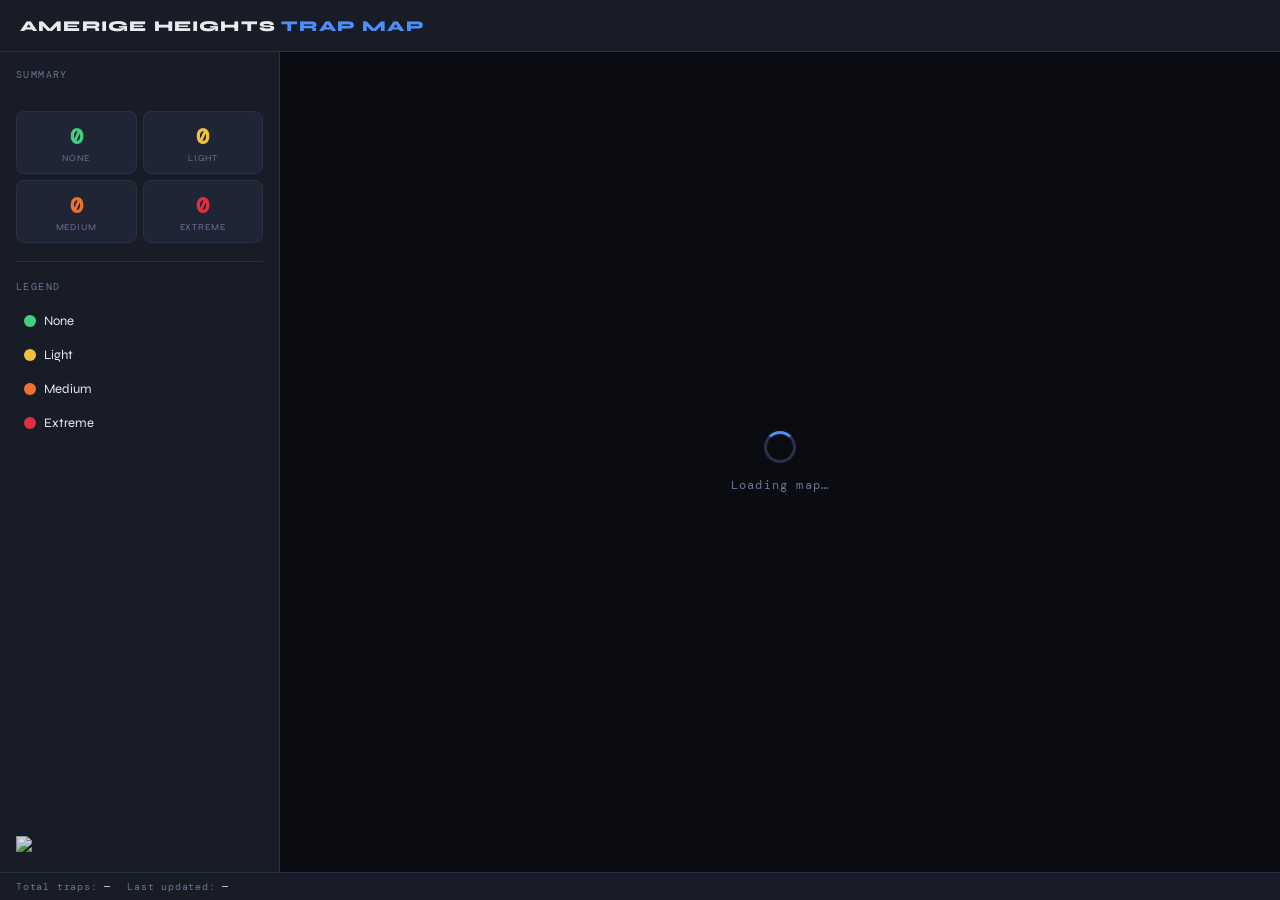
==== view.html @ 62b3e614 "Fix summary counts using Title Case intensity keys" ====
<!DOCTYPE html>
<html lang="en">
<head>
<meta charset="UTF-8" />
<meta name="viewport" content="width=device-width, initial-scale=1.0"/>
<title>Amerige Heights Trap Map</title>
<link rel="stylesheet" href="https://unpkg.com/leaflet@1.9.4/dist/leaflet.css"/>
<link rel="preconnect" href="https://fonts.googleapis.com">
<link href="https://fonts.googleapis.com/css2?family=DM+Mono:wght@400;500&family=Syne:wght@400;600;700;800&display=swap" rel="stylesheet">
<style>
  :root {
    --bg: #0f1117;
    --surface: #181c27;
    --surface2: #1f2535;
    --border: #2a3047;
    --accent: #4f8ef7;
    --text: #e8eaf0;
    --text-dim: #6b7494;
    --none-color: #40d080;
    --light-color: #f0c040;
    --medium-color: #f07030;
    --extreme-color: #e03040;
  }
  * { box-sizing: border-box; margin: 0; padding: 0; }
  body { background: var(--bg); color: var(--text); font-family: 'Syne', sans-serif; height: 100vh; display: flex; flex-direction: column; overflow: hidden; }

  header {
    display: flex; align-items: center; justify-content: space-between;
    padding: 0 20px; height: 52px; background: var(--surface);
    border-bottom: 1px solid var(--border); flex-shrink: 0; z-index: 1000;
  }
  .logo { font-size: 15px; font-weight: 800; letter-spacing: 0.08em; text-transform: uppercase; }
  .logo span { color: var(--accent); }
  .mode-badge {
    font-family: 'DM Mono', monospace; font-size: 11px; letter-spacing: 0.12em;
    text-transform: uppercase; padding: 3px 10px; border-radius: 4px;
    background: rgba(40,200,100,0.1); color: #40d080; border: 1px solid rgba(40,200,100,0.25);
  }

  button {
    font-family: 'Syne', sans-serif; font-weight: 600; font-size: 12px;
    letter-spacing: 0.06em; text-transform: uppercase; cursor: pointer;
    border: none; border-radius: 6px; padding: 7px 14px; transition: all 0.15s;
  }
  .btn-success { background: rgba(40,200,100,0.15); color: #40d080; border: 1px solid rgba(40,200,100,0.3); }
  .btn-success:hover { background: rgba(40,200,100,0.3); }

  .main { display: flex; flex: 1; overflow: hidden; }

  /* Legend panel */
  .legend-panel {
    width: 280px; background: var(--surface); border-right: 1px solid var(--border);
    display: flex; flex-direction: column; flex-shrink: 0; padding: 16px;
    gap: 6px;
  }
  .legend-label-header {
    font-family: 'DM Mono', monospace; font-size: 10px; letter-spacing: 0.14em;
    text-transform: uppercase; color: var(--text-dim); margin-bottom: 8px;
  }
  .legend-row { display: flex; align-items: center; gap: 8px; padding: 6px 8px; border-radius: 6px; }
  .legend-dot { width: 12px; height: 12px; border-radius: 50%; flex-shrink: 0; }
  .legend-text { font-size: 13px; }

  /* Summary counts */
  .count-grid { display: grid; grid-template-columns: 1fr 1fr; gap: 6px; margin-top: 16px; }
  .count-card {
    background: var(--surface2); border: 1px solid var(--border); border-radius: 8px;
    padding: 10px 8px; text-align: center;
  }
  .count-num { font-size: 22px; font-weight: 800; font-family: 'DM Mono', monospace; }
  .count-lbl { font-size: 9px; letter-spacing: 0.1em; text-transform: uppercase; color: var(--text-dim); margin-top: 2px; }

  .divider { border: none; border-top: 1px solid var(--border); margin: 12px 0; }

  #map { flex: 1; height: 100%; background: #0a0c12; }

  /* Leaflet popup */
  .leaflet-popup-content-wrapper {
    background: var(--surface) !important; border: 1px solid var(--border) !important;
    border-radius: 8px !important; box-shadow: 0 8px 32px rgba(0,0,0,0.5) !important;
    color: var(--text) !important;
  }
  .leaflet-popup-tip { background: var(--surface) !important; }
  .leaflet-popup-content { margin: 14px 16px !important; font-family: 'Syne', sans-serif; min-width: 120px; }
  .popup-id { font-size: 24px; font-weight: 800; margin-bottom: 2px; }
  .popup-intensity {
    font-size: 11px; letter-spacing: 0.1em; text-transform: uppercase;
    font-family: 'DM Mono', monospace; padding: 3px 8px; border-radius: 4px;
    display: inline-block; margin-top: 4px; color: #fff;
  }

  .statusbar {
    height: 28px; background: var(--surface); border-top: 1px solid var(--border);
    display: flex; align-items: center; padding: 0 16px; gap: 16px; flex-shrink: 0;
  }
  .status-item { font-family: 'DM Mono', monospace; font-size: 10px; color: var(--text-dim); letter-spacing: 0.08em; }
  .status-item span { color: var(--text); }

  .sync-dot { width: 7px; height: 7px; border-radius: 50%; background: var(--text-dim); display: inline-block; margin-right: 5px; }
  .sync-dot.ok { background: #40d080; }
  .sync-dot.err { background: var(--extreme-color); }
  .sync-dot.loading { background: var(--accent); animation: pulse 1s infinite; }
  @keyframes pulse { 0%,100%{opacity:1} 50%{opacity:0.3} }

  .toast {
    position: fixed; bottom: 40px; left: 50%; transform: translateX(-50%) translateY(20px);
    background: var(--surface2); border: 1px solid var(--border); border-radius: 8px;
    padding: 10px 18px; font-size: 13px; z-index: 9999; opacity: 0;
    transition: all 0.25s; pointer-events: none; white-space: nowrap;
  }
  .toast.show { opacity: 1; transform: translateX(-50%) translateY(0); }
  .toast.success { border-color: #40d080; color: #40d080; }
  .toast.error { border-color: var(--extreme-color); color: var(--extreme-color); }

  .loading-overlay {
    position: absolute; inset: 0; background: rgba(10,12,18,0.92);
    display: flex; align-items: center; justify-content: center;
    z-index: 500; flex-direction: column; gap: 14px;
    transition: opacity 0.4s;
  }
  .loading-overlay.hidden { opacity: 0; pointer-events: none; }
  .spinner {
    width: 32px; height: 32px; border: 3px solid var(--border);
    border-top-color: var(--accent); border-radius: 50%;
    animation: spin 0.8s linear infinite;
  }
  @keyframes spin { to { transform: rotate(360deg); } }
  .loading-text { font-family: 'DM Mono', monospace; font-size: 12px; color: var(--text-dim); letter-spacing: 0.1em; }
</style>
</head>
<body>

<header>
  <div class="logo">Amerige Heights <span>Trap Map</span></div>
</header>

<div class="main">
  <div class="legend-panel">
    <div class="legend-label-header">Summary</div>
    <div class="count-grid">
      <div class="count-card"><div class="count-num" id="cnt-none" style="color:var(--none-color)">0</div><div class="count-lbl">None</div></div>
      <div class="count-card"><div class="count-num" id="cnt-light" style="color:var(--light-color)">0</div><div class="count-lbl">Light</div></div>
      <div class="count-card"><div class="count-num" id="cnt-medium" style="color:var(--medium-color)">0</div><div class="count-lbl">Medium</div></div>
      <div class="count-card"><div class="count-num" id="cnt-extreme" style="color:var(--extreme-color)">0</div><div class="count-lbl">Extreme</div></div>
    </div>

    <hr class="divider"/>

    <div class="legend-label-header">Legend</div>
    <div class="legend-row"><div class="legend-dot" style="background:var(--none-color)"></div><span class="legend-text">None</span></div>
    <div class="legend-row"><div class="legend-dot" style="background:var(--light-color)"></div><span class="legend-text">Light</span></div>
    <div class="legend-row"><div class="legend-dot" style="background:var(--medium-color)"></div><span class="legend-text">Medium</span></div>
    <div class="legend-row"><div class="legend-dot" style="background:var(--extreme-color)"></div><span class="legend-text">Extreme</span></div>

    <div style="margin-top:auto;">
      <img src="https://raw.githubusercontent.com/levialmanzar/TrapMap/main/Assets/Images/bug-bouncer-logo.png" style="width:100%;opacity:0.85;" />
    </div>
  </div>

  <div style="position:relative;flex:1;display:flex;flex-direction:column;">
    <div id="loading-overlay" class="loading-overlay">
      <div class="spinner"></div>
      <div class="loading-text">Loading map…</div>
    </div>
    <div id="map"></div>
  </div>
</div>

<div class="statusbar">
  <div class="status-item">Total traps: <span id="sb-count">—</span></div>
  <div class="status-item">Last updated: <span id="sb-sync">—</span></div>
</div>

<div class="toast" id="toast"></div>

<script src="https://unpkg.com/leaflet@1.9.4/dist/leaflet.js"></script>
<script>
const STORAGE_KEY = 'compoundmap_nodes';
const CONFIG_KEY  = 'compoundmap_config';
const INTENSITY_COLORS = {
  None: '#40d080', Light: '#f0c040', Medium: '#f07030', Extreme: '#e03040'
};

let nodes = [];
let markers = {};
const sheetUrl = 'https://script.google.com/macros/s/AKfycbyIwaoWbDzwdTkr4XpQBxb1vSeZ9x361JdAoxagH5Y6ZkaPcONfimDh4Yl179FOv_wuLw/exec';

// ── Map init ──────────────────────────────────
const IMG_URL = 'https://raw.githubusercontent.com/levialmanzar/TrapMap/main/Assets/Images/AMERIGE_HEIGHTS_COMMUNITY.jpg';
const IMG_W = 1625, IMG_H = 1042;

const map = L.map('map', { crs: L.CRS.Simple, minZoom: -2, maxZoom: 4, zoomSnap: 0.25 });
const bounds = [[0,0],[IMG_H,IMG_W]];
const overlay = L.imageOverlay(IMG_URL, bounds).addTo(map);
map.fitBounds(bounds);

function hideLoadingOverlay() {
  const el = document.getElementById('loading-overlay');
  if (el) el.classList.add('hidden');
}

// ── Load config (script URL) from localStorage ────
function loadConfig() {}

// ── Markers ──────────────────────────────────
function makeIcon(node) {
  const color = INTENSITY_COLORS[node.intensity] || INTENSITY_COLORS.none;
  const svg = `<svg xmlns="http://www.w3.org/2000/svg" width="36" height="36" viewBox="0 0 36 36">
    <circle cx="18" cy="18" r="15" fill="${color}" stroke="#fff" stroke-width="2.5" opacity="0.92"/>
    <text x="18" y="23" text-anchor="middle" font-size="12" font-weight="700" font-family="Syne,sans-serif" fill="#fff">${node.id}</text>
  </svg>`;
  return L.divIcon({ html: svg, className: '', iconSize: [36,36], iconAnchor: [18,18], popupAnchor: [0,-22] });
}

function intensityBadgeStyle(intensity) {
  const colors = { none: '#6b7494', light: '#c09020', medium: '#c05010', extreme: '#b02030' };
  return `background:${colors[intensity] || '#6b7494'}`;
}

function renderAllMarkers() {
  Object.values(markers).forEach(m => map.removeLayer(m));
  markers = {};
  nodes.forEach(node => {
    const marker = L.marker([node.lat, node.lng], { icon: makeIcon(node) }).addTo(map);
    markers[node.id] = marker;
  });
  updateCounts();
  document.getElementById('sb-count').textContent = nodes.length;
}

function updateCounts() {
  ['None','Light','Medium','Extreme'].forEach(k => {
    document.getElementById('cnt-' + k.toLowerCase()).textContent = nodes.filter(n => n.intensity === k).length;
  });
}

// ── Apps Script fetch ─────────────────────────
async function fetchNodes() {
  if (!sheetUrl) { hideLoadingOverlay(); return; }
  try {
    const res = await fetch(sheetUrl + '?action=get');
    if (!res.ok) throw new Error('HTTP ' + res.status);
    const data = await res.json();
    if (data.error) throw new Error(data.error);
    nodes = data.map(n => ({
      ...n,
      intensity: n.intensity ? n.intensity.charAt(0).toUpperCase() + n.intensity.slice(1).toLowerCase() : 'None'
    }));
    renderAllMarkers();
    document.getElementById('sb-sync').textContent = new Date().toLocaleTimeString();
  } catch(e) {
    toast('Load failed: ' + e.message, 'error');
  } finally {
    hideLoadingOverlay();
  }
}


// ── Toast ─────────────────────────────────────
let toastTimer;
function toast(msg, type = '') {
  const el = document.getElementById('toast');
  el.textContent = msg; el.className = 'toast show ' + type;
  clearTimeout(toastTimer);
  toastTimer = setTimeout(() => el.classList.remove('show'), 3000);
}

// ── Init ──────────────────────────────────────
loadConfig();
fetchNodes();
</script>
</body>
</html>
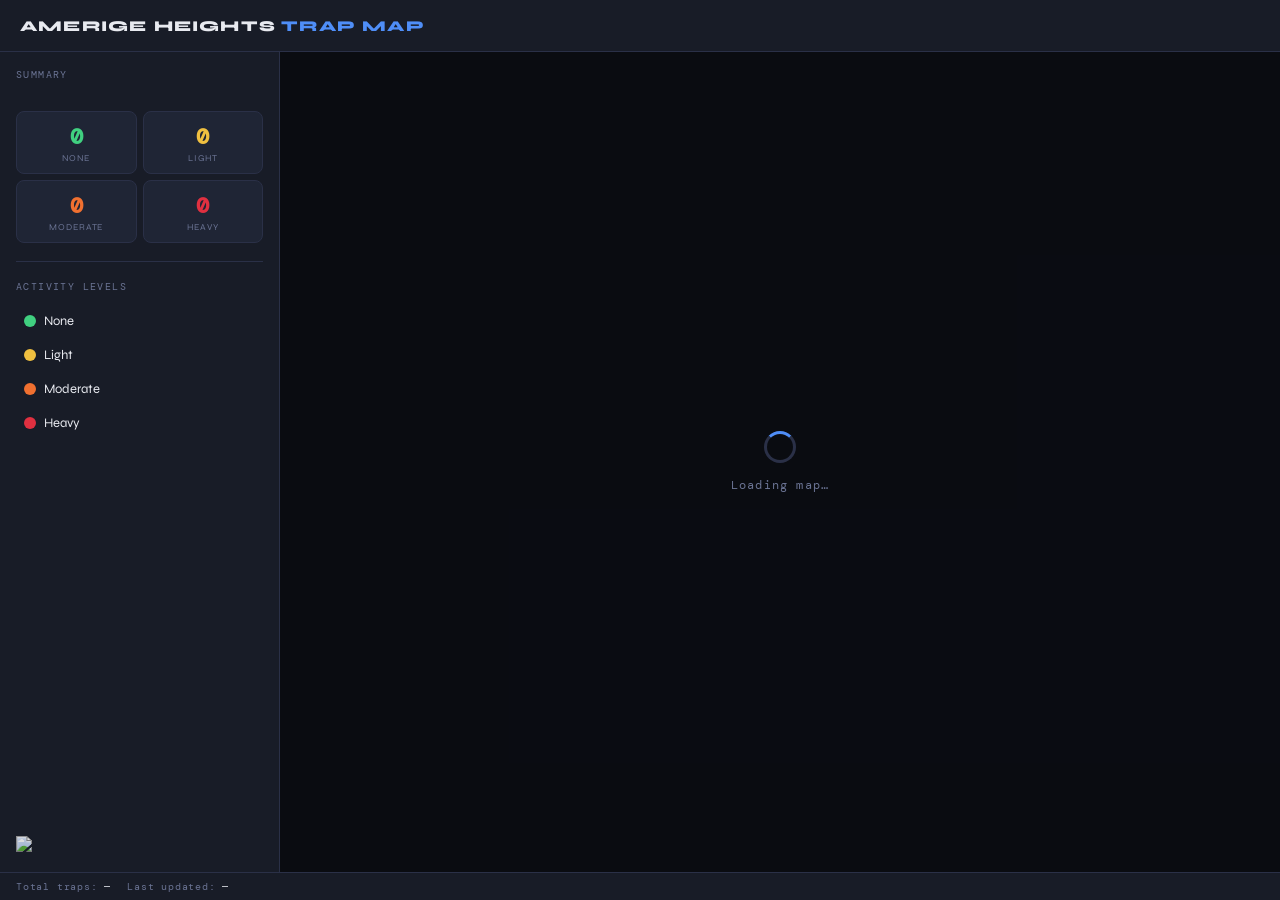
==== commit a46c5b90: "Add support so activity levels can be entered in excel sheet numerically. Change Intensity to Activi" ====
--- a/view.html
+++ b/view.html
@@ -51,7 +51,7 @@
   .legend-panel {
     width: 280px; background: var(--surface); border-right: 1px solid var(--border);
     display: flex; flex-direction: column; flex-shrink: 0; padding: 16px;
-    gap: 6px;
+    gap: 6px; overflow-y: auto;
   }
   .legend-label-header {
     font-family: 'DM Mono', monospace; font-size: 10px; letter-spacing: 0.14em;
@@ -112,6 +112,16 @@
   .toast.success { border-color: #40d080; color: #40d080; }
   .toast.error { border-color: var(--extreme-color); color: var(--extreme-color); }
 
+  @media (max-width: 600px) {
+    .legend-panel { width: 140px; padding: 10px; font-size: 11px; }
+    .count-num { font-size: 16px; }
+    .count-lbl { font-size: 8px; }
+    header { padding: 0 12px; height: 44px; }
+    .logo { font-size: 12px; }
+    .statusbar { padding: 0 10px; gap: 8px; }
+    .status-item { font-size: 9px; }
+  }
+
   .loading-overlay {
     position: absolute; inset: 0; background: rgba(10,12,18,0.92);
     display: flex; align-items: center; justify-content: center;
@@ -140,17 +150,17 @@
     <div class="count-grid">
       <div class="count-card"><div class="count-num" id="cnt-none" style="color:var(--none-color)">0</div><div class="count-lbl">None</div></div>
       <div class="count-card"><div class="count-num" id="cnt-light" style="color:var(--light-color)">0</div><div class="count-lbl">Light</div></div>
-      <div class="count-card"><div class="count-num" id="cnt-medium" style="color:var(--medium-color)">0</div><div class="count-lbl">Medium</div></div>
-      <div class="count-card"><div class="count-num" id="cnt-extreme" style="color:var(--extreme-color)">0</div><div class="count-lbl">Extreme</div></div>
+      <div class="count-card"><div class="count-num" id="cnt-moderate" style="color:var(--medium-color)">0</div><div class="count-lbl">Moderate</div></div>
+      <div class="count-card"><div class="count-num" id="cnt-heavy" style="color:var(--extreme-color)">0</div><div class="count-lbl">Heavy</div></div>
     </div>
 
     <hr class="divider"/>
 
-    <div class="legend-label-header">Legend</div>
+    <div class="legend-label-header">Activity Levels</div>
     <div class="legend-row"><div class="legend-dot" style="background:var(--none-color)"></div><span class="legend-text">None</span></div>
     <div class="legend-row"><div class="legend-dot" style="background:var(--light-color)"></div><span class="legend-text">Light</span></div>
-    <div class="legend-row"><div class="legend-dot" style="background:var(--medium-color)"></div><span class="legend-text">Medium</span></div>
-    <div class="legend-row"><div class="legend-dot" style="background:var(--extreme-color)"></div><span class="legend-text">Extreme</span></div>
+    <div class="legend-row"><div class="legend-dot" style="background:var(--medium-color)"></div><span class="legend-text">Moderate</span></div>
+    <div class="legend-row"><div class="legend-dot" style="background:var(--extreme-color)"></div><span class="legend-text">Heavy</span></div>
 
     <div style="margin-top:auto;">
       <img src="https://raw.githubusercontent.com/levialmanzar/TrapMap/main/Assets/Images/bug-bouncer-logo.png" style="width:100%;opacity:0.85;" />
@@ -178,8 +188,20 @@
 const STORAGE_KEY = 'compoundmap_nodes';
 const CONFIG_KEY  = 'compoundmap_config';
 const INTENSITY_COLORS = {
-  None: '#40d080', Light: '#f0c040', Medium: '#f07030', Extreme: '#e03040'
+  None: '#40d080', Light: '#f0c040', Moderate: '#f07030', Heavy: '#e03040'
 };
+
+// Sheet data may hold numeric levels (0-3) or any casing
+const INTENSITY_LEVELS = ['None', 'Light', 'Moderate', 'Heavy'];
+const LEGACY_INTENSITY = { Medium: 'Moderate', Extreme: 'Heavy' };
+function normalizeIntensity(val) {
+  if (val === undefined || val === null || val === '') return 'None';
+  const s = String(val).trim();
+  if (INTENSITY_LEVELS[Number(s)] !== undefined && s !== '' && !isNaN(s)) return INTENSITY_LEVELS[Number(s)];
+  const cap = s.charAt(0).toUpperCase() + s.slice(1).toLowerCase();
+  if (LEGACY_INTENSITY[cap]) return LEGACY_INTENSITY[cap];
+  return INTENSITY_LEVELS.includes(cap) ? cap : 'None';
+}
 
 let nodes = [];
 let markers = {};
@@ -213,7 +235,7 @@
 }
 
 function intensityBadgeStyle(intensity) {
-  const colors = { none: '#6b7494', light: '#c09020', medium: '#c05010', extreme: '#b02030' };
+  const colors = { none: '#6b7494', light: '#c09020', moderate: '#c05010', heavy: '#b02030' };
   return `background:${colors[intensity] || '#6b7494'}`;
 }
 
@@ -229,7 +251,7 @@
 }
 
 function updateCounts() {
-  ['None','Light','Medium','Extreme'].forEach(k => {
+  ['None','Light','Moderate','Heavy'].forEach(k => {
     document.getElementById('cnt-' + k.toLowerCase()).textContent = nodes.filter(n => n.intensity === k).length;
   });
 }
@@ -242,10 +264,7 @@
     if (!res.ok) throw new Error('HTTP ' + res.status);
     const data = await res.json();
     if (data.error) throw new Error(data.error);
-    nodes = data.map(n => ({
-      ...n,
-      intensity: n.intensity ? n.intensity.charAt(0).toUpperCase() + n.intensity.slice(1).toLowerCase() : 'None'
-    }));
+    nodes = data.map(n => ({ ...n, intensity: normalizeIntensity(n.intensity) }));
     renderAllMarkers();
     document.getElementById('sb-sync').textContent = new Date().toLocaleTimeString();
   } catch(e) {
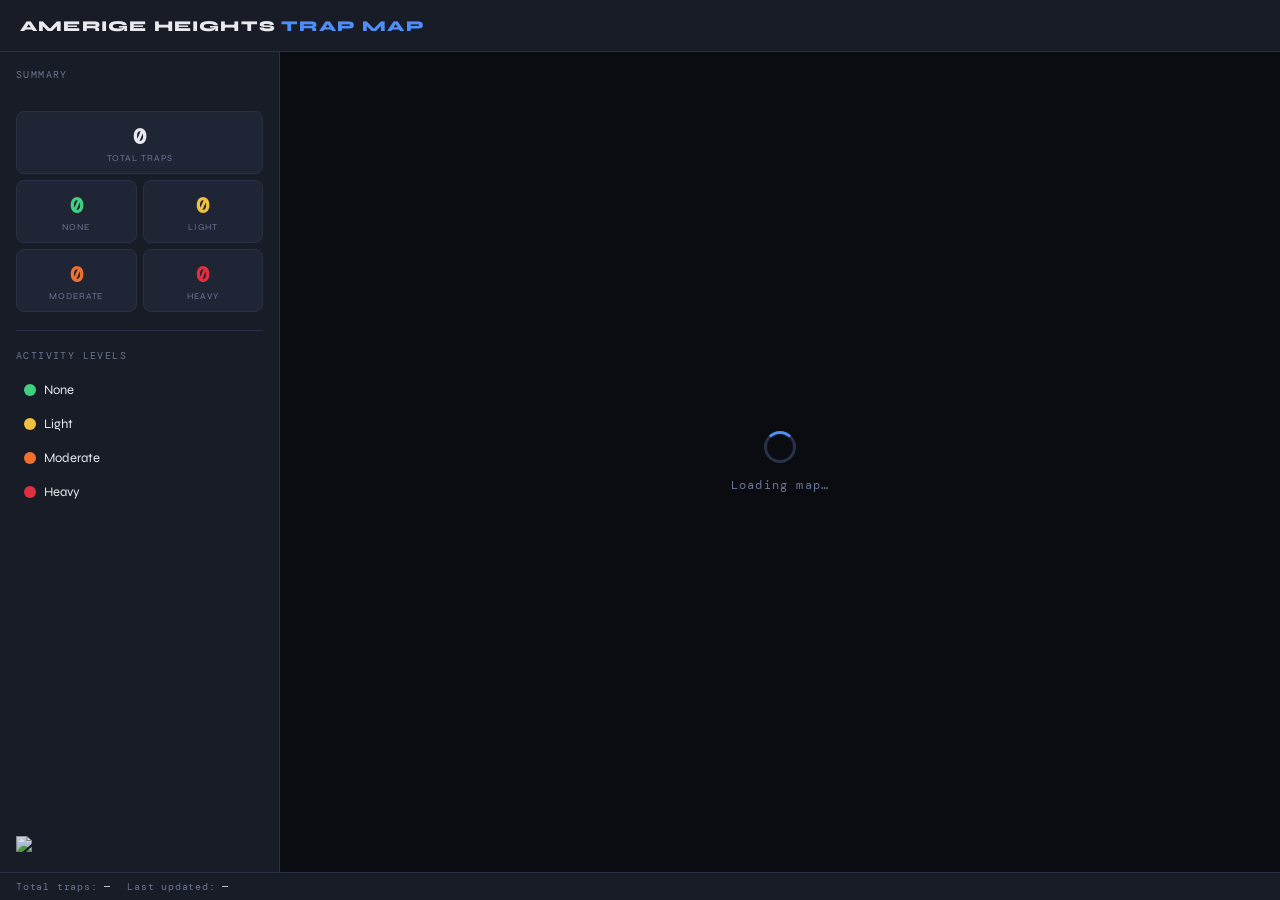
==== commit ca09fae7: "Added total trap count to the view page" ====
--- a/view.html
+++ b/view.html
@@ -148,6 +148,7 @@
   <div class="legend-panel">
     <div class="legend-label-header">Summary</div>
     <div class="count-grid">
+      <div class="count-card" style="grid-column:1 / -1;"><div class="count-num" id="cnt-total">0</div><div class="count-lbl">Total Traps</div></div>
       <div class="count-card"><div class="count-num" id="cnt-none" style="color:var(--none-color)">0</div><div class="count-lbl">None</div></div>
       <div class="count-card"><div class="count-num" id="cnt-light" style="color:var(--light-color)">0</div><div class="count-lbl">Light</div></div>
       <div class="count-card"><div class="count-num" id="cnt-moderate" style="color:var(--medium-color)">0</div><div class="count-lbl">Moderate</div></div>
@@ -251,6 +252,7 @@
 }
 
 function updateCounts() {
+  document.getElementById('cnt-total').textContent = nodes.length;
   ['None','Light','Moderate','Heavy'].forEach(k => {
     document.getElementById('cnt-' + k.toLowerCase()).textContent = nodes.filter(n => n.intensity === k).length;
   });
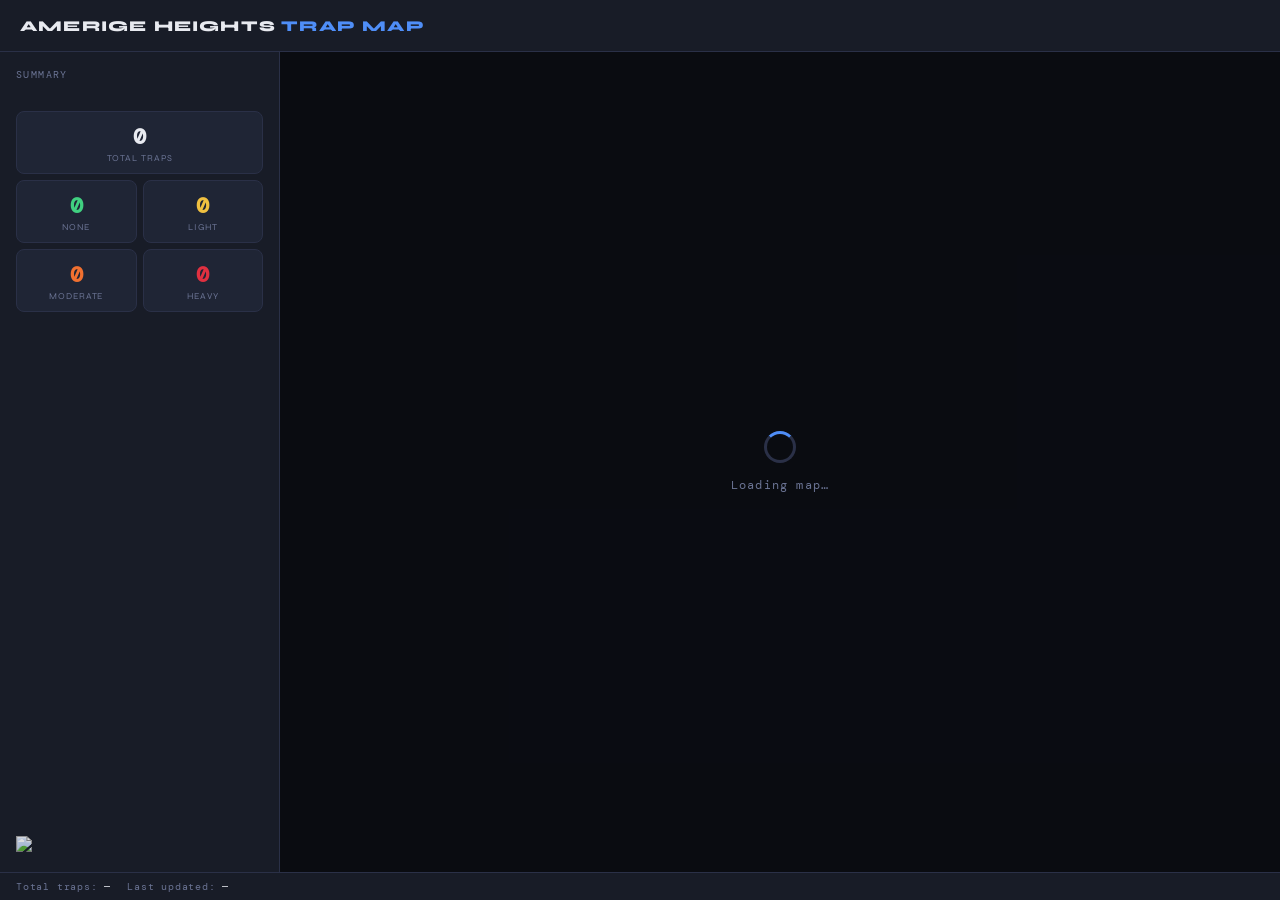
==== commit 0fcad836: "Update domain" ====
--- a/view.html
+++ b/view.html
@@ -155,16 +155,8 @@
       <div class="count-card"><div class="count-num" id="cnt-heavy" style="color:var(--extreme-color)">0</div><div class="count-lbl">Heavy</div></div>
     </div>
 
-    <hr class="divider"/>
-
-    <div class="legend-label-header">Activity Levels</div>
-    <div class="legend-row"><div class="legend-dot" style="background:var(--none-color)"></div><span class="legend-text">None</span></div>
-    <div class="legend-row"><div class="legend-dot" style="background:var(--light-color)"></div><span class="legend-text">Light</span></div>
-    <div class="legend-row"><div class="legend-dot" style="background:var(--medium-color)"></div><span class="legend-text">Moderate</span></div>
-    <div class="legend-row"><div class="legend-dot" style="background:var(--extreme-color)"></div><span class="legend-text">Heavy</span></div>
-
     <div style="margin-top:auto;">
-      <img src="https://raw.githubusercontent.com/levialmanzar/TrapMap/main/Assets/Images/bug-bouncer-logo.png" style="width:100%;opacity:0.85;" />
+      <img src="https://raw.githubusercontent.com/thebugbouncer/TrapMap/main/Assets/Images/bug-bouncer-logo.png" style="width:100%;opacity:0.85;" />
     </div>
   </div>
 
@@ -209,7 +201,7 @@
 const sheetUrl = 'https://script.google.com/macros/s/AKfycbyIwaoWbDzwdTkr4XpQBxb1vSeZ9x361JdAoxagH5Y6ZkaPcONfimDh4Yl179FOv_wuLw/exec';
 
 // ── Map init ──────────────────────────────────
-const IMG_URL = 'https://raw.githubusercontent.com/levialmanzar/TrapMap/main/Assets/Images/AMERIGE_HEIGHTS_COMMUNITY.jpg';
+const IMG_URL = 'https://raw.githubusercontent.com/thebugbouncer/TrapMap/main/Assets/Images/AMERIGE_HEIGHTS_COMMUNITY.jpg';
 const IMG_W = 1625, IMG_H = 1042;
 
 const map = L.map('map', { crs: L.CRS.Simple, minZoom: -2, maxZoom: 4, zoomSnap: 0.25 });
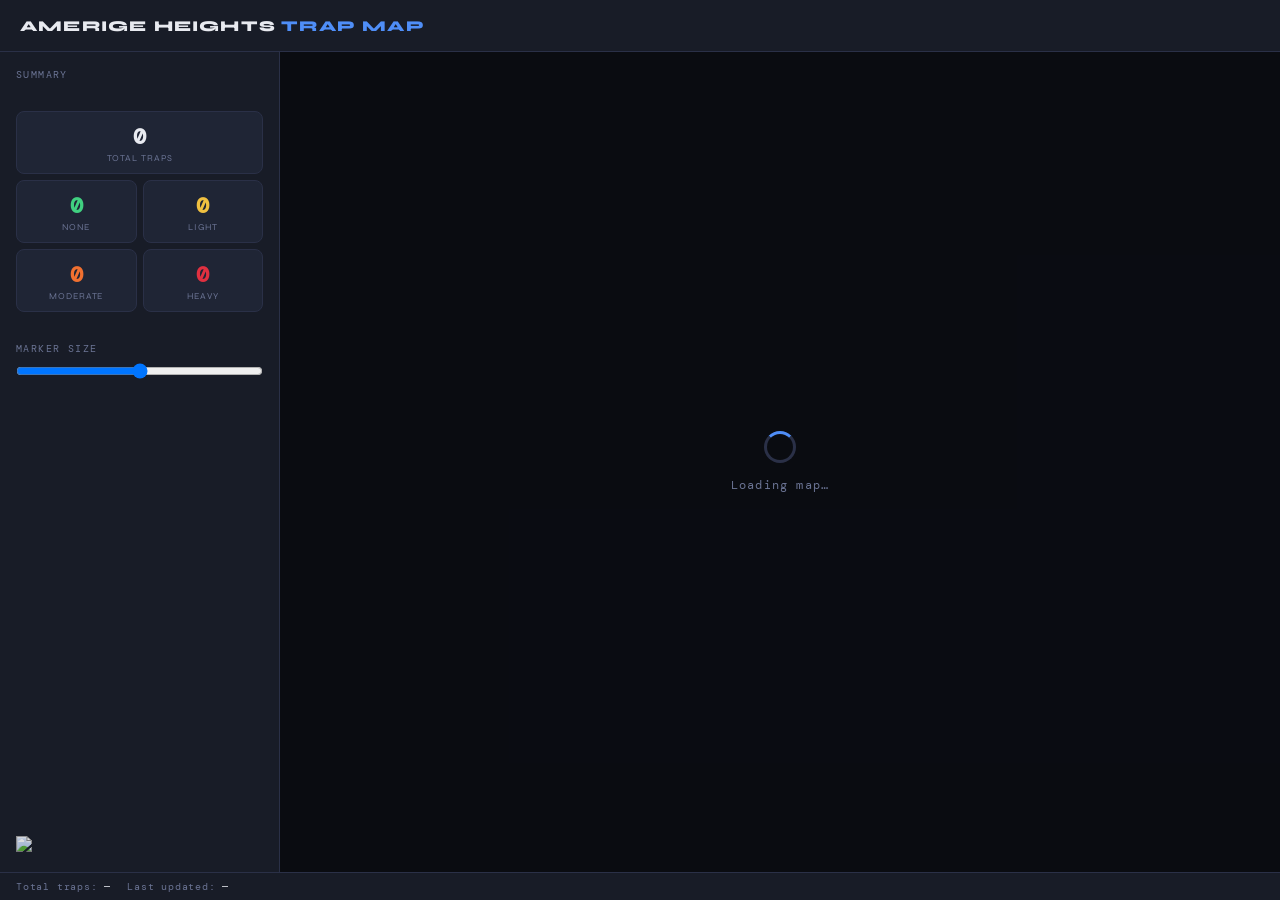
==== commit df193482: "Add marker size sliders. Handle duplicate issues" ====
--- a/view.html
+++ b/view.html
@@ -155,8 +155,13 @@
       <div class="count-card"><div class="count-num" id="cnt-heavy" style="color:var(--extreme-color)">0</div><div class="count-lbl">Heavy</div></div>
     </div>
 
+    <div style="margin-top:24px;">
+      <div class="legend-label-header" style="margin-bottom:8px;">Marker Size</div>
+      <input id="marker-size" type="range" min="12" max="52" step="2" style="width:100%;" />
+    </div>
+
     <div style="margin-top:auto;">
-      <img src="https://raw.githubusercontent.com/thebugbouncer/TrapMap/main/Assets/Images/bug-bouncer-logo.png" style="width:100%;opacity:0.85;" />
+      <img src="Assets/Images/bug-bouncer-logo.png" style="width:100%;opacity:0.85;" />
     </div>
   </div>
 
@@ -201,7 +206,7 @@
 const sheetUrl = 'https://script.google.com/macros/s/AKfycbyIwaoWbDzwdTkr4XpQBxb1vSeZ9x361JdAoxagH5Y6ZkaPcONfimDh4Yl179FOv_wuLw/exec';
 
 // ── Map init ──────────────────────────────────
-const IMG_URL = 'https://raw.githubusercontent.com/thebugbouncer/TrapMap/main/Assets/Images/AMERIGE_HEIGHTS_COMMUNITY.jpg';
+const IMG_URL = 'Assets/Images/AMERIGE_HEIGHTS_COMMUNITY.jpg';
 const IMG_W = 1625, IMG_H = 1042;
 
 const map = L.map('map', { crs: L.CRS.Simple, minZoom: -2, maxZoom: 4, zoomSnap: 0.25 });
@@ -218,14 +223,46 @@
 function loadConfig() {}
 
 // ── Markers ──────────────────────────────────
+// Marker size: user-adjustable via the sidebar slider (persisted per device);
+// falls back to a smaller default on phones so icons don't clump.
+function getMarkerSize() {
+  const saved = parseInt(localStorage.getItem('trapmap_marker_px'), 10);
+  if (Number.isFinite(saved)) return saved;
+  return window.matchMedia('(max-width: 700px)').matches ? 20 : 36;
+}
+
 function makeIcon(node) {
   const color = INTENSITY_COLORS[node.intensity] || INTENSITY_COLORS.none;
-  const svg = `<svg xmlns="http://www.w3.org/2000/svg" width="36" height="36" viewBox="0 0 36 36">
+  const sz = getMarkerSize();
+  const svg = `<svg xmlns="http://www.w3.org/2000/svg" width="${sz}" height="${sz}" viewBox="0 0 36 36">
     <circle cx="18" cy="18" r="15" fill="${color}" stroke="#fff" stroke-width="2.5" opacity="0.92"/>
     <text x="18" y="23" text-anchor="middle" font-size="12" font-weight="700" font-family="Syne,sans-serif" fill="#fff">${node.id}</text>
   </svg>`;
-  return L.divIcon({ html: svg, className: '', iconSize: [36,36], iconAnchor: [18,18], popupAnchor: [0,-22] });
-}
+  return L.divIcon({ html: svg, className: '', iconSize: [sz,sz], iconAnchor: [sz/2,sz/2], popupAnchor: [0,-sz*0.55] });
+}
+
+// Resize existing markers in place (no re-add, so popups survive)
+function applyMarkerSize() {
+  nodes.forEach(n => { if (markers[n.id]) markers[n.id].setIcon(makeIcon(n)); });
+}
+
+(function initMarkerSlider() {
+  const el = document.getElementById('marker-size');
+  if (!el) return;
+  el.value = getMarkerSize();
+  el.addEventListener('input', () => {
+    localStorage.setItem('trapmap_marker_px', el.value);
+    applyMarkerSize();
+  });
+})();
+
+// Follow the responsive default across breakpoint changes, unless the user set a size
+window.addEventListener('resize', () => {
+  if (localStorage.getItem('trapmap_marker_px') !== null) return;
+  const el = document.getElementById('marker-size');
+  if (el) el.value = getMarkerSize();
+  applyMarkerSize();
+});
 
 function intensityBadgeStyle(intensity) {
   const colors = { none: '#6b7494', light: '#c09020', moderate: '#c05010', heavy: '#b02030' };
@@ -248,6 +285,42 @@
   ['None','Light','Moderate','Heavy'].forEach(k => {
     document.getElementById('cnt-' + k.toLowerCase()).textContent = nodes.filter(n => n.intensity === k).length;
   });
+}
+
+// Resolve duplicate trap IDs for display: keep the first occurrence under its
+// original ID. A later duplicate at the SAME position is dropped (accidental
+// repeat); a later duplicate at a DIFFERENT position gets a fresh, unused ID
+// so it isn't lost. This is display-only here — the client page has no write
+// access to fix the sheet (that happens in the editor).
+function resolveDuplicates(list) {
+  const groups = new Map();
+  list.forEach(n => {
+    if (!groups.has(n.id)) groups.set(n.id, []);
+    groups.get(n.id).push(n);
+  });
+
+  const usedIds = new Set(list.map(n => n.id));
+  let nextCandidate = 1;  // fill the lowest open ID first (e.g. reuse a gap left by a deleted trap)
+  function allocateId() {
+    while (usedIds.has(nextCandidate)) nextCandidate++;
+    usedIds.add(nextCandidate);
+    return nextCandidate;
+  }
+
+  const resolved = [];
+  let fixCount = 0;
+  groups.forEach((entries, id) => {
+    resolved.push(entries[0]);
+    for (let i = 1; i < entries.length; i++) {
+      const dup = entries[i];
+      const samePos = Math.abs(dup.lat - entries[0].lat) < 0.01 && Math.abs(dup.lng - entries[0].lng) < 0.01;
+      if (samePos) { fixCount++; continue; }
+      resolved.push({ ...dup, id: allocateId() });
+      fixCount++;
+    }
+  });
+
+  return { resolved, fixCount };
 }
 
 // ── Apps Script fetch ─────────────────────────
@@ -258,7 +331,10 @@
     if (!res.ok) throw new Error('HTTP ' + res.status);
     const data = await res.json();
     if (data.error) throw new Error(data.error);
-    nodes = data.map(n => ({ ...n, intensity: normalizeIntensity(n.intensity) }));
+    const mapped = data.map(n => ({ ...n, intensity: normalizeIntensity(n.intensity) }));
+    const { resolved, fixCount } = resolveDuplicates(mapped);
+    nodes = resolved;
+    if (fixCount) console.warn(`Resolved ${fixCount} duplicate trap ID(s) for display`);
     renderAllMarkers();
     document.getElementById('sb-sync').textContent = new Date().toLocaleTimeString();
   } catch(e) {
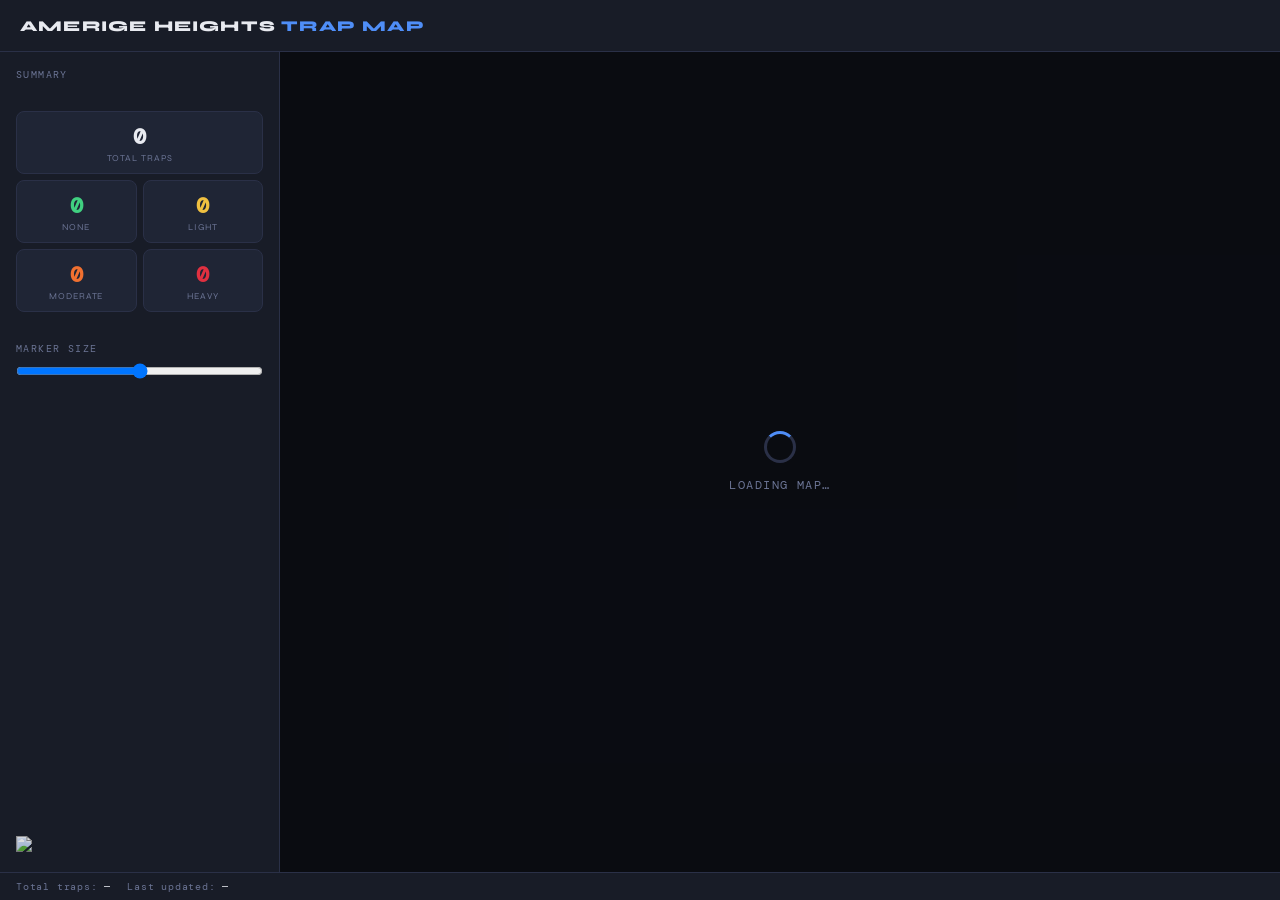
==== commit 08419b02: "Refactor map to use combine shared components" ====
--- a/view.html
+++ b/view.html
@@ -7,47 +7,9 @@
 <link rel="stylesheet" href="https://unpkg.com/leaflet@1.9.4/dist/leaflet.css"/>
 <link rel="preconnect" href="https://fonts.googleapis.com">
 <link href="https://fonts.googleapis.com/css2?family=DM+Mono:wght@400;500&family=Syne:wght@400;600;700;800&display=swap" rel="stylesheet">
+<link rel="stylesheet" href="shared.css">
 <style>
-  :root {
-    --bg: #0f1117;
-    --surface: #181c27;
-    --surface2: #1f2535;
-    --border: #2a3047;
-    --accent: #4f8ef7;
-    --text: #e8eaf0;
-    --text-dim: #6b7494;
-    --none-color: #40d080;
-    --light-color: #f0c040;
-    --medium-color: #f07030;
-    --extreme-color: #e03040;
-  }
-  * { box-sizing: border-box; margin: 0; padding: 0; }
-  body { background: var(--bg); color: var(--text); font-family: 'Syne', sans-serif; height: 100vh; display: flex; flex-direction: column; overflow: hidden; }
-
-  header {
-    display: flex; align-items: center; justify-content: space-between;
-    padding: 0 20px; height: 52px; background: var(--surface);
-    border-bottom: 1px solid var(--border); flex-shrink: 0; z-index: 1000;
-  }
-  .logo { font-size: 15px; font-weight: 800; letter-spacing: 0.08em; text-transform: uppercase; }
-  .logo span { color: var(--accent); }
-  .mode-badge {
-    font-family: 'DM Mono', monospace; font-size: 11px; letter-spacing: 0.12em;
-    text-transform: uppercase; padding: 3px 10px; border-radius: 4px;
-    background: rgba(40,200,100,0.1); color: #40d080; border: 1px solid rgba(40,200,100,0.25);
-  }
-
-  button {
-    font-family: 'Syne', sans-serif; font-weight: 600; font-size: 12px;
-    letter-spacing: 0.06em; text-transform: uppercase; cursor: pointer;
-    border: none; border-radius: 6px; padding: 7px 14px; transition: all 0.15s;
-  }
-  .btn-success { background: rgba(40,200,100,0.15); color: #40d080; border: 1px solid rgba(40,200,100,0.3); }
-  .btn-success:hover { background: rgba(40,200,100,0.3); }
-
-  .main { display: flex; flex: 1; overflow: hidden; }
-
-  /* Legend panel */
+  /* Legend / summary panel */
   .legend-panel {
     width: 280px; background: var(--surface); border-right: 1px solid var(--border);
     display: flex; flex-direction: column; flex-shrink: 0; padding: 16px;
@@ -57,9 +19,6 @@
     font-family: 'DM Mono', monospace; font-size: 10px; letter-spacing: 0.14em;
     text-transform: uppercase; color: var(--text-dim); margin-bottom: 8px;
   }
-  .legend-row { display: flex; align-items: center; gap: 8px; padding: 6px 8px; border-radius: 6px; }
-  .legend-dot { width: 12px; height: 12px; border-radius: 50%; flex-shrink: 0; }
-  .legend-text { font-size: 13px; }
 
   /* Summary counts */
   .count-grid { display: grid; grid-template-columns: 1fr 1fr; gap: 6px; margin-top: 16px; }
@@ -70,47 +29,14 @@
   .count-num { font-size: 22px; font-weight: 800; font-family: 'DM Mono', monospace; }
   .count-lbl { font-size: 9px; letter-spacing: 0.1em; text-transform: uppercase; color: var(--text-dim); margin-top: 2px; }
 
-  .divider { border: none; border-top: 1px solid var(--border); margin: 12px 0; }
-
-  #map { flex: 1; height: 100%; background: #0a0c12; }
-
-  /* Leaflet popup */
-  .leaflet-popup-content-wrapper {
-    background: var(--surface) !important; border: 1px solid var(--border) !important;
-    border-radius: 8px !important; box-shadow: 0 8px 32px rgba(0,0,0,0.5) !important;
-    color: var(--text) !important;
-  }
-  .leaflet-popup-tip { background: var(--surface) !important; }
-  .leaflet-popup-content { margin: 14px 16px !important; font-family: 'Syne', sans-serif; min-width: 120px; }
+  /* Leaflet popup content (page-specific look; base wrapper is in shared.css) */
+  .leaflet-popup-content { min-width: 120px; }
   .popup-id { font-size: 24px; font-weight: 800; margin-bottom: 2px; }
   .popup-intensity {
     font-size: 11px; letter-spacing: 0.1em; text-transform: uppercase;
     font-family: 'DM Mono', monospace; padding: 3px 8px; border-radius: 4px;
     display: inline-block; margin-top: 4px; color: #fff;
   }
-
-  .statusbar {
-    height: 28px; background: var(--surface); border-top: 1px solid var(--border);
-    display: flex; align-items: center; padding: 0 16px; gap: 16px; flex-shrink: 0;
-  }
-  .status-item { font-family: 'DM Mono', monospace; font-size: 10px; color: var(--text-dim); letter-spacing: 0.08em; }
-  .status-item span { color: var(--text); }
-
-  .sync-dot { width: 7px; height: 7px; border-radius: 50%; background: var(--text-dim); display: inline-block; margin-right: 5px; }
-  .sync-dot.ok { background: #40d080; }
-  .sync-dot.err { background: var(--extreme-color); }
-  .sync-dot.loading { background: var(--accent); animation: pulse 1s infinite; }
-  @keyframes pulse { 0%,100%{opacity:1} 50%{opacity:0.3} }
-
-  .toast {
-    position: fixed; bottom: 40px; left: 50%; transform: translateX(-50%) translateY(20px);
-    background: var(--surface2); border: 1px solid var(--border); border-radius: 8px;
-    padding: 10px 18px; font-size: 13px; z-index: 9999; opacity: 0;
-    transition: all 0.25s; pointer-events: none; white-space: nowrap;
-  }
-  .toast.show { opacity: 1; transform: translateX(-50%) translateY(0); }
-  .toast.success { border-color: #40d080; color: #40d080; }
-  .toast.error { border-color: var(--extreme-color); color: var(--extreme-color); }
 
   @media (max-width: 600px) {
     .legend-panel { width: 140px; padding: 10px; font-size: 11px; }
@@ -121,21 +47,6 @@
     .statusbar { padding: 0 10px; gap: 8px; }
     .status-item { font-size: 9px; }
   }
-
-  .loading-overlay {
-    position: absolute; inset: 0; background: rgba(10,12,18,0.92);
-    display: flex; align-items: center; justify-content: center;
-    z-index: 500; flex-direction: column; gap: 14px;
-    transition: opacity 0.4s;
-  }
-  .loading-overlay.hidden { opacity: 0; pointer-events: none; }
-  .spinner {
-    width: 32px; height: 32px; border: 3px solid var(--border);
-    border-top-color: var(--accent); border-radius: 50%;
-    animation: spin 0.8s linear infinite;
-  }
-  @keyframes spin { to { transform: rotate(360deg); } }
-  .loading-text { font-family: 'DM Mono', monospace; font-size: 12px; color: var(--text-dim); letter-spacing: 0.1em; }
 </style>
 </head>
 <body>
@@ -182,87 +93,19 @@
 <div class="toast" id="toast"></div>
 
 <script src="https://unpkg.com/leaflet@1.9.4/dist/leaflet.js"></script>
+<script src="shared.js"></script>
 <script>
-const STORAGE_KEY = 'compoundmap_nodes';
-const CONFIG_KEY  = 'compoundmap_config';
-const INTENSITY_COLORS = {
-  None: '#40d080', Light: '#f0c040', Moderate: '#f07030', Heavy: '#e03040'
-};
-
-// Sheet data may hold numeric levels (0-3) or any casing
-const INTENSITY_LEVELS = ['None', 'Light', 'Moderate', 'Heavy'];
-const LEGACY_INTENSITY = { Medium: 'Moderate', Extreme: 'Heavy' };
-function normalizeIntensity(val) {
-  if (val === undefined || val === null || val === '') return 'None';
-  const s = String(val).trim();
-  if (INTENSITY_LEVELS[Number(s)] !== undefined && s !== '' && !isNaN(s)) return INTENSITY_LEVELS[Number(s)];
-  const cap = s.charAt(0).toUpperCase() + s.slice(1).toLowerCase();
-  if (LEGACY_INTENSITY[cap]) return LEGACY_INTENSITY[cap];
-  return INTENSITY_LEVELS.includes(cap) ? cap : 'None';
-}
-
 let nodes = [];
 let markers = {};
-const sheetUrl = 'https://script.google.com/macros/s/AKfycbyIwaoWbDzwdTkr4XpQBxb1vSeZ9x361JdAoxagH5Y6ZkaPcONfimDh4Yl179FOv_wuLw/exec';
 
 // ── Map init ──────────────────────────────────
-const IMG_URL = 'Assets/Images/AMERIGE_HEIGHTS_COMMUNITY.jpg';
-const IMG_W = 1625, IMG_H = 1042;
-
-const map = L.map('map', { crs: L.CRS.Simple, minZoom: -2, maxZoom: 4, zoomSnap: 0.25 });
-const bounds = [[0,0],[IMG_H,IMG_W]];
-const overlay = L.imageOverlay(IMG_URL, bounds).addTo(map);
-map.fitBounds(bounds);
-
-function hideLoadingOverlay() {
-  const el = document.getElementById('loading-overlay');
-  if (el) el.classList.add('hidden');
-}
-
-// ── Load config (script URL) from localStorage ────
-function loadConfig() {}
+const { map } = createTrapMap('map');
 
 // ── Markers ──────────────────────────────────
-// Marker size: user-adjustable via the sidebar slider (persisted per device);
-// falls back to a smaller default on phones so icons don't clump.
-function getMarkerSize() {
-  const saved = parseInt(localStorage.getItem('trapmap_marker_px'), 10);
-  if (Number.isFinite(saved)) return saved;
-  return window.matchMedia('(max-width: 700px)').matches ? 20 : 36;
-}
-
-function makeIcon(node) {
-  const color = INTENSITY_COLORS[node.intensity] || INTENSITY_COLORS.none;
-  const sz = getMarkerSize();
-  const svg = `<svg xmlns="http://www.w3.org/2000/svg" width="${sz}" height="${sz}" viewBox="0 0 36 36">
-    <circle cx="18" cy="18" r="15" fill="${color}" stroke="#fff" stroke-width="2.5" opacity="0.92"/>
-    <text x="18" y="23" text-anchor="middle" font-size="12" font-weight="700" font-family="Syne,sans-serif" fill="#fff">${node.id}</text>
-  </svg>`;
-  return L.divIcon({ html: svg, className: '', iconSize: [sz,sz], iconAnchor: [sz/2,sz/2], popupAnchor: [0,-sz*0.55] });
-}
-
-// Resize existing markers in place (no re-add, so popups survive)
 function applyMarkerSize() {
   nodes.forEach(n => { if (markers[n.id]) markers[n.id].setIcon(makeIcon(n)); });
 }
-
-(function initMarkerSlider() {
-  const el = document.getElementById('marker-size');
-  if (!el) return;
-  el.value = getMarkerSize();
-  el.addEventListener('input', () => {
-    localStorage.setItem('trapmap_marker_px', el.value);
-    applyMarkerSize();
-  });
-})();
-
-// Follow the responsive default across breakpoint changes, unless the user set a size
-window.addEventListener('resize', () => {
-  if (localStorage.getItem('trapmap_marker_px') !== null) return;
-  const el = document.getElementById('marker-size');
-  if (el) el.value = getMarkerSize();
-  applyMarkerSize();
-});
+initMarkerSizeSlider(applyMarkerSize);
 
 function intensityBadgeStyle(intensity) {
   const colors = { none: '#6b7494', light: '#c09020', moderate: '#c05010', heavy: '#b02030' };
@@ -287,54 +130,14 @@
   });
 }
 
-// Resolve duplicate trap IDs for display: keep the first occurrence under its
-// original ID. A later duplicate at the SAME position is dropped (accidental
-// repeat); a later duplicate at a DIFFERENT position gets a fresh, unused ID
-// so it isn't lost. This is display-only here — the client page has no write
-// access to fix the sheet (that happens in the editor).
-function resolveDuplicates(list) {
-  const groups = new Map();
-  list.forEach(n => {
-    if (!groups.has(n.id)) groups.set(n.id, []);
-    groups.get(n.id).push(n);
-  });
-
-  const usedIds = new Set(list.map(n => n.id));
-  let nextCandidate = 1;  // fill the lowest open ID first (e.g. reuse a gap left by a deleted trap)
-  function allocateId() {
-    while (usedIds.has(nextCandidate)) nextCandidate++;
-    usedIds.add(nextCandidate);
-    return nextCandidate;
-  }
-
-  const resolved = [];
-  let fixCount = 0;
-  groups.forEach((entries, id) => {
-    resolved.push(entries[0]);
-    for (let i = 1; i < entries.length; i++) {
-      const dup = entries[i];
-      const samePos = Math.abs(dup.lat - entries[0].lat) < 0.01 && Math.abs(dup.lng - entries[0].lng) < 0.01;
-      if (samePos) { fixCount++; continue; }
-      resolved.push({ ...dup, id: allocateId() });
-      fixCount++;
-    }
-  });
-
-  return { resolved, fixCount };
-}
-
 // ── Apps Script fetch ─────────────────────────
 async function fetchNodes() {
-  if (!sheetUrl) { hideLoadingOverlay(); return; }
+  if (!SCRIPT_URL) { hideLoadingOverlay(); return; }
   try {
-    const res = await fetch(sheetUrl + '?action=get');
-    if (!res.ok) throw new Error('HTTP ' + res.status);
-    const data = await res.json();
-    if (data.error) throw new Error(data.error);
-    const mapped = data.map(n => ({ ...n, intensity: normalizeIntensity(n.intensity) }));
-    const { resolved, fixCount } = resolveDuplicates(mapped);
+    const mapped = await fetchTrapData(SCRIPT_URL);
+    const { resolved, fixes } = resolveDuplicates(mapped);
     nodes = resolved;
-    if (fixCount) console.warn(`Resolved ${fixCount} duplicate trap ID(s) for display`);
+    if (fixes.length) console.warn(`Resolved ${fixes.length} duplicate trap ID(s) for display`);
     renderAllMarkers();
     document.getElementById('sb-sync').textContent = new Date().toLocaleTimeString();
   } catch(e) {
@@ -344,18 +147,7 @@
   }
 }
 
-
-// ── Toast ─────────────────────────────────────
-let toastTimer;
-function toast(msg, type = '') {
-  const el = document.getElementById('toast');
-  el.textContent = msg; el.className = 'toast show ' + type;
-  clearTimeout(toastTimer);
-  toastTimer = setTimeout(() => el.classList.remove('show'), 3000);
-}
-
 // ── Init ──────────────────────────────────────
-loadConfig();
 fetchNodes();
 </script>
 </body>
--- a/shared.css
+++ b/shared.css
@@ -0,0 +1,104 @@
+/* Shared styles for the editor (index.html) and client map (view.html).
+   Load this before each page's own <style> block so page-specific rules
+   can override anything here. Keep page-only UI (sidebar, modal, PIN gate,
+   legend panel, etc.) in that page's own <style> — this file is only for
+   rules that are identical, or meant to be identical, across both pages. */
+
+:root {
+  --bg: #0f1117;
+  --surface: #181c27;
+  --surface2: #1f2535;
+  --border: #2a3047;
+  --accent: #4f8ef7;
+  --accent2: #7c3aed;
+  --text: #e8eaf0;
+  --text-dim: #6b7494;
+  --none-color: #40d080;
+  --light-color: #f0c040;
+  --medium-color: #f07030;
+  --extreme-color: #e03040;
+  --panel-w: 280px;
+}
+* { box-sizing: border-box; margin: 0; padding: 0; }
+body { background: var(--bg); color: var(--text); font-family: 'Syne', sans-serif; height: 100vh; display: flex; flex-direction: column; overflow: hidden; }
+
+/* Header */
+header {
+  display: flex; align-items: center; justify-content: space-between;
+  padding: 0 20px; height: 52px; background: var(--surface);
+  border-bottom: 1px solid var(--border); flex-shrink: 0; z-index: 1000;
+}
+.logo { font-size: 15px; font-weight: 800; letter-spacing: 0.08em; text-transform: uppercase; color: var(--text); }
+.logo span { color: var(--accent); }
+
+/* Buttons */
+button {
+  font-family: 'Syne', sans-serif; font-weight: 600; font-size: 12px;
+  letter-spacing: 0.06em; text-transform: uppercase; cursor: pointer;
+  border: none; border-radius: 6px; padding: 7px 14px; transition: all 0.15s;
+}
+.btn-primary { background: var(--accent); color: #fff; }
+.btn-primary:hover { background: #6fa0ff; transform: translateY(-1px); }
+.btn-ghost { background: transparent; color: var(--text-dim); border: 1px solid var(--border); }
+.btn-ghost:hover { color: var(--text); border-color: var(--text-dim); }
+.btn-danger { background: rgba(224,48,64,0.15); color: var(--extreme-color); border: 1px solid rgba(224,48,64,0.3); }
+.btn-danger:hover { background: rgba(224,48,64,0.3); }
+.btn-success { background: rgba(40,200,100,0.15); color: #40d080; border: 1px solid rgba(40,200,100,0.3); }
+.btn-success:hover { background: rgba(40,200,100,0.3); }
+button:disabled { opacity: 0.4; cursor: not-allowed; transform: none !important; }
+
+/* Layout */
+.main { display: flex; flex: 1; overflow: hidden; }
+#map { flex: 1; height: 100%; background: #0a0c12; }
+
+/* Loading overlay */
+.loading-overlay {
+  position: absolute; inset: 0; background: rgba(10,12,18,0.92);
+  display: flex; align-items: center; justify-content: center;
+  z-index: 500; flex-direction: column; gap: 14px;
+  transition: opacity 0.4s;
+}
+.loading-overlay.hidden { opacity: 0; pointer-events: none; }
+.spinner {
+  width: 32px; height: 32px; border: 3px solid var(--border);
+  border-top-color: var(--accent); border-radius: 50%;
+  animation: spin 0.8s linear infinite;
+}
+@keyframes spin { to { transform: rotate(360deg); } }
+.loading-text { font-family: 'DM Mono', monospace; font-size: 12px; color: var(--text-dim); letter-spacing: 0.12em; text-transform: uppercase; }
+
+/* Status bar */
+.statusbar {
+  height: 28px; background: var(--surface); border-top: 1px solid var(--border);
+  display: flex; align-items: center; padding: 0 16px; gap: 16px; flex-shrink: 0;
+}
+.status-item { font-family: 'DM Mono', monospace; font-size: 10px; color: var(--text-dim); letter-spacing: 0.08em; }
+.status-item span { color: var(--text); }
+
+/* Sync indicator */
+.sync-dot { width: 7px; height: 7px; border-radius: 50%; background: var(--text-dim); display: inline-block; margin-right: 5px; }
+.sync-dot.ok { background: #40d080; }
+.sync-dot.err { background: var(--extreme-color); }
+.sync-dot.loading { background: var(--accent); animation: pulse 1s infinite; }
+@keyframes pulse { 0%,100%{opacity:1} 50%{opacity:0.3} }
+
+/* Toast */
+.toast {
+  position: fixed; bottom: 40px; left: 50%; transform: translateX(-50%) translateY(20px);
+  background: var(--surface2); border: 1px solid var(--border); border-radius: 8px;
+  padding: 10px 18px; font-size: 13px; z-index: 9999; opacity: 0;
+  transition: all 0.25s; pointer-events: none; white-space: nowrap;
+}
+.toast.show { opacity: 1; transform: translateX(-50%) translateY(0); }
+.toast.success { border-color: #40d080; color: #40d080; }
+.toast.error { border-color: var(--extreme-color); color: var(--extreme-color); }
+
+/* Leaflet popup base look — page-specific popup content styles
+   (.popup-id, .popup-intensity, etc.) live in each page's own <style> */
+.leaflet-popup-content-wrapper {
+  background: var(--surface) !important; border: 1px solid var(--border) !important;
+  border-radius: 8px !important; box-shadow: 0 8px 32px rgba(0,0,0,0.5) !important;
+  color: var(--text) !important;
+}
+.leaflet-popup-tip { background: var(--surface) !important; }
+.leaflet-popup-content { margin: 14px 16px !important; font-family: 'Syne', sans-serif; }
